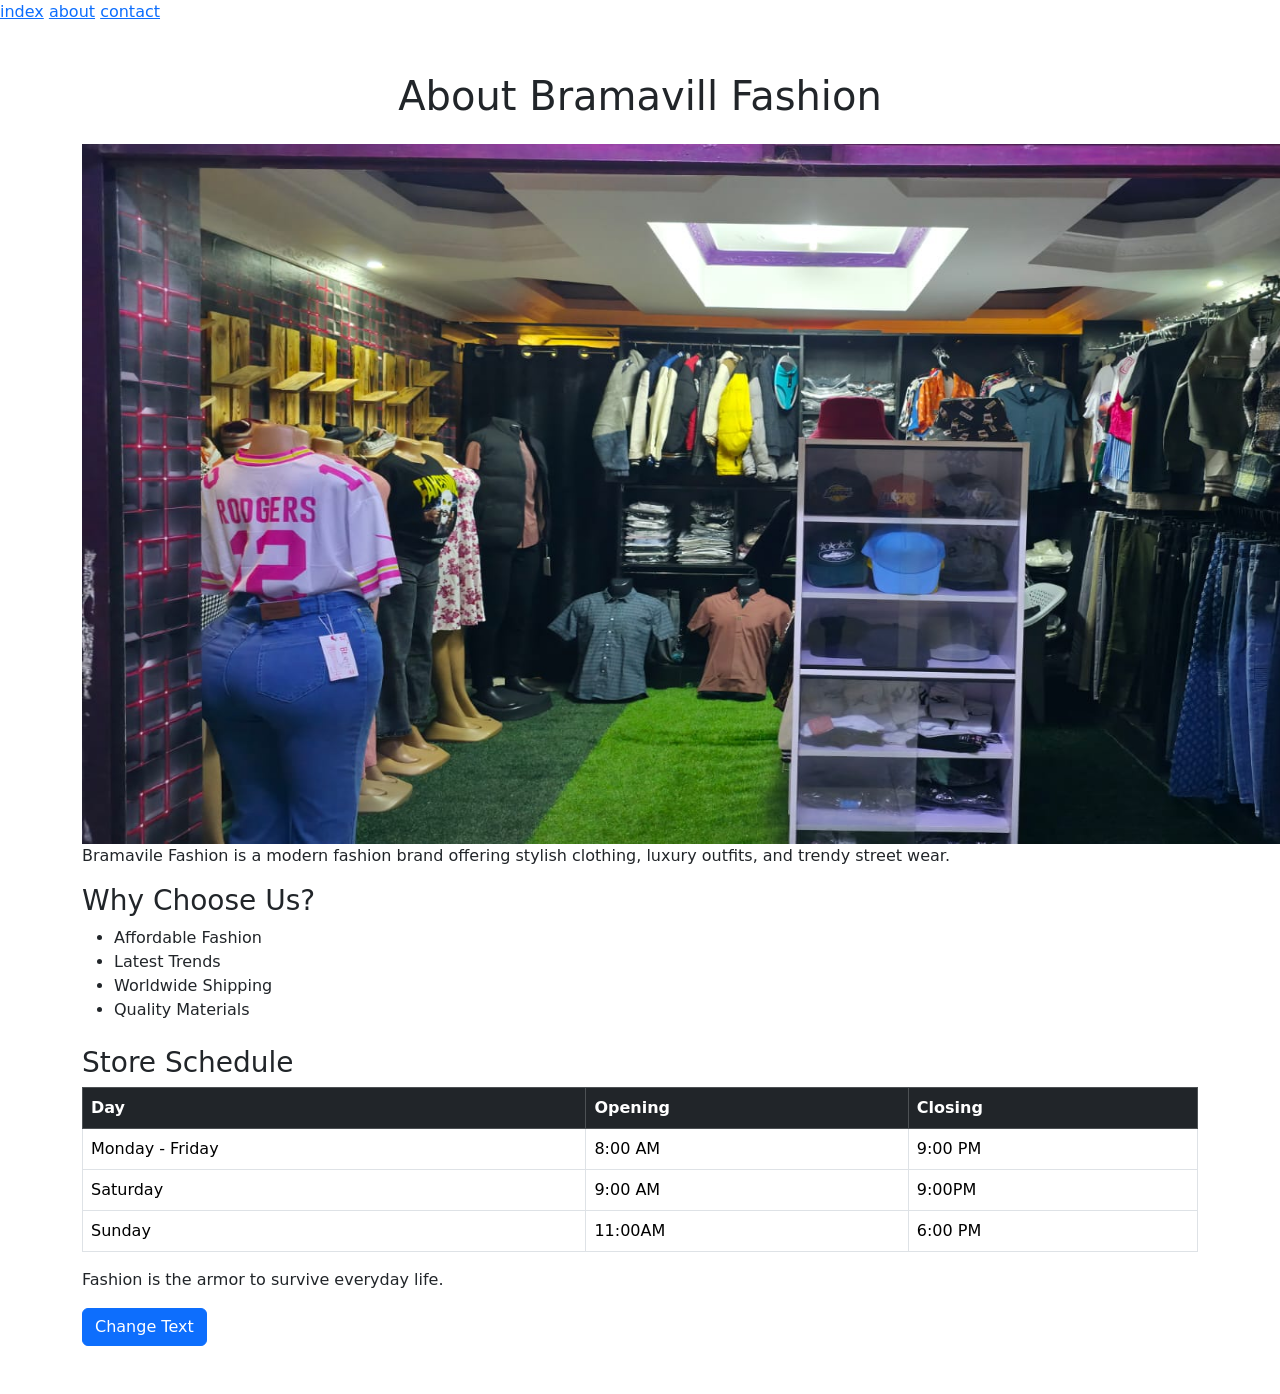
==== about.html @ ee52436b "first commit" ====
<!DOCTYPE html>
<html lang="en">
<head>
  <meta charset="UTF-8">
  <meta name="viewport" content="width=device-width, initial-scale=1.0">
  <title>About Us</title>
 <link href="https://cdn.jsdelivr.net/npm/bootstrap@5.3.8/dist/css/bootstrap.min.css" rel="stylesheet" integrity="sha384-sRIl4kxILFvY47J16cr9ZwB07vP4J8+LH7qKQnuqkuIAvNWLzeN8tE5YBujZqJLB" crossorigin="anonymous">
<link rel="stylesheet" href="style.css">
</head>
<body>
    <a href="index.html">index</a>
    <a href="about.html">about</a>
    <a href="contact.html">contact</a>

<section class="container my-5">
  <h1 class="text-center mb-4">About Bramavill Fashion</h1>

  <img src="assets/profile 2.jpg" alt="Our Store" width="1500" height="700">

  <p>
    Bramavile Fashion is a modern fashion brand offering stylish clothing,
    luxury outfits, and trendy street wear.
  </p>

  <!-- List -->
  <h3>Why Choose Us?</h3>
  <ul>
    <li>Affordable Fashion</li>
    <li>Latest Trends</li>
    <li>Worldwide Shipping</li>
    <li>Quality Materials</li>
  </ul>

  <!-- Table -->
  <h3 class="mt-4">Store Schedule</h3>

  <table class="table table-bordered">
    <thead class="table-dark">
      <tr>
        <th>Day</th>
        <th>Opening</th>
        <th>Closing</th>
      </tr>
    </thead>

    <tbody>
      <tr>
        <td>Monday - Friday</td>
        <td>8:00 AM</td>
        <td>9:00 PM</td>
      </tr>

      <tr>
        <td>Saturday</td>
        <td>9:00 AM</td>
        <td>9:00PM</td>
      </tr>

      <tr>
        <td>Sunday</td>
        <td>11:00AM</td>
        <td>6:00 PM</td>
      </tr>
    </tbody>
  </table>

  <p id="aboutText" class="mt-3">
    Fashion is the armor to survive everyday life.
  </p>

 <button class="btn btn-primary" onclick="changeText()">
    Change Text
  </button> 

</section>

<script src="js/script.js"></script>

</body>
</html>
---- style.css ----
/HOME PAGE/
body{
    background-color: violet;
}

.dark-mode {
  background-color: #121212;
  color: white;
}
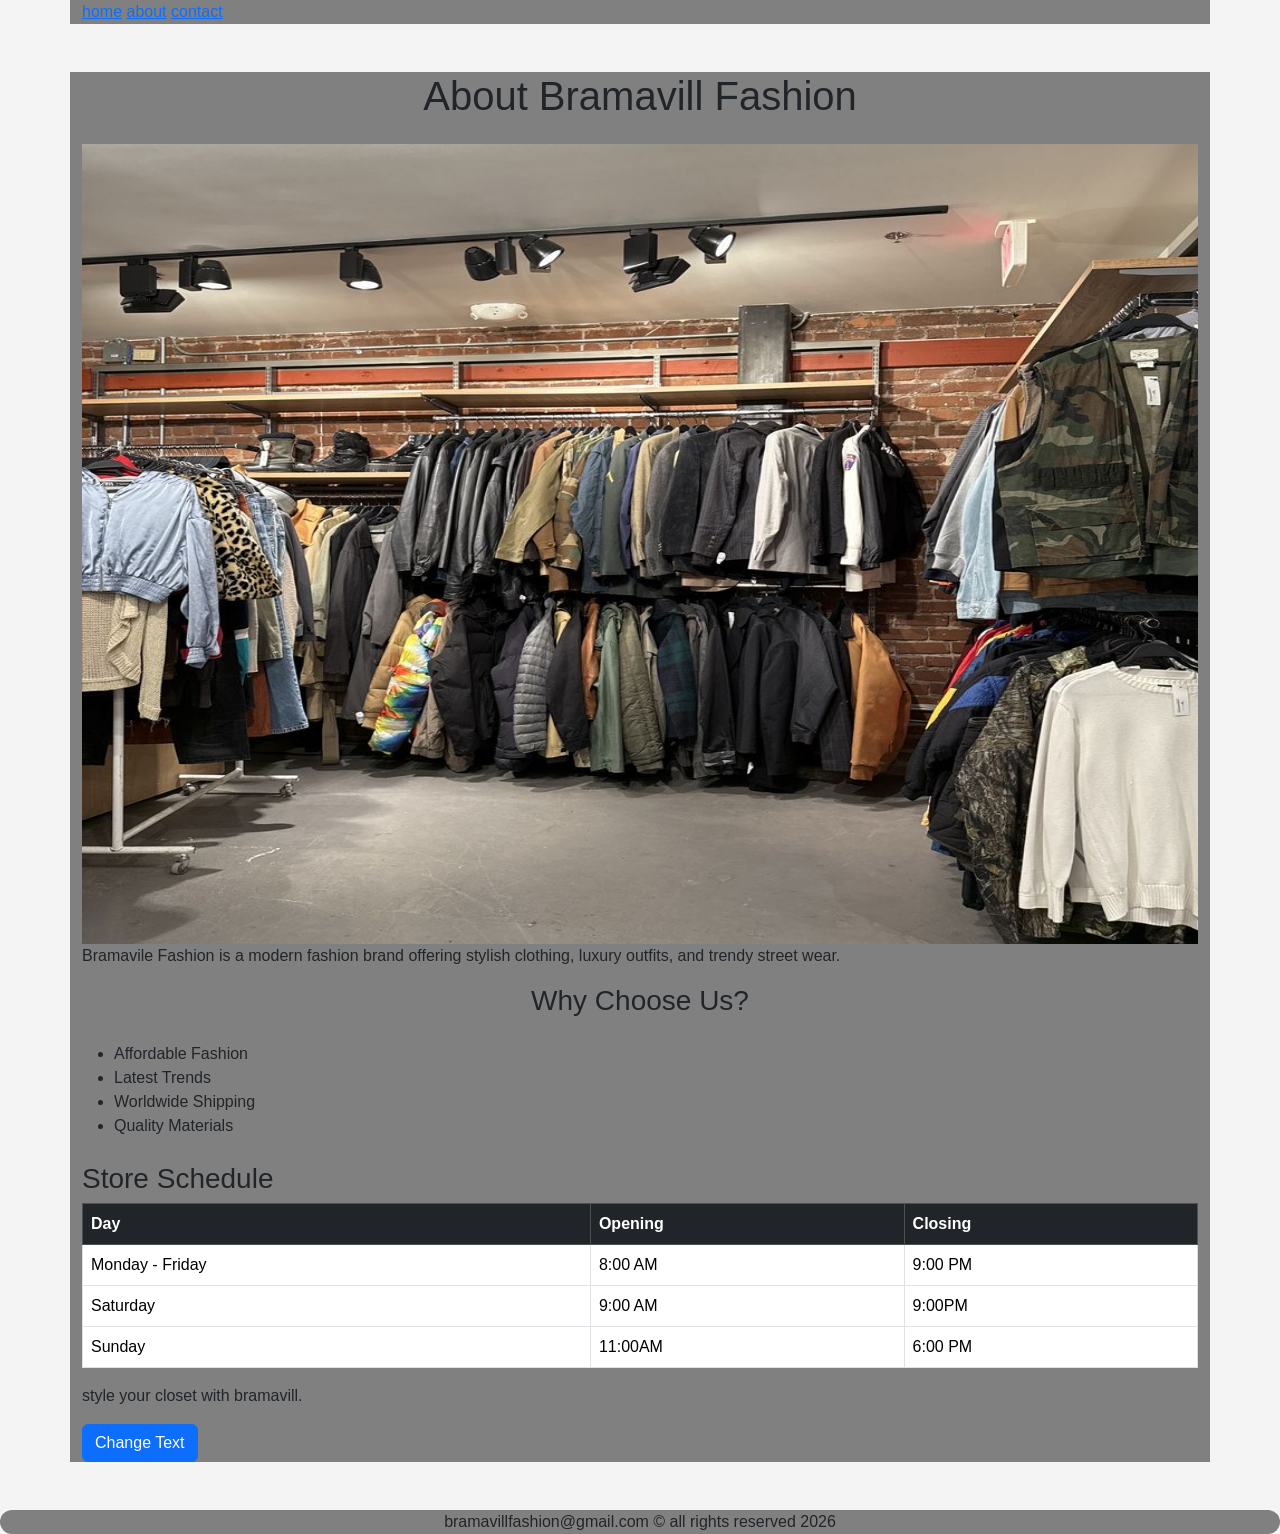
==== commit c26a4704: "first commit" ====
--- a/about.html
+++ b/about.html
@@ -8,14 +8,16 @@
 <link rel="stylesheet" href="style.css">
 </head>
 <body>
-    <a href="index.html">index</a>
+  <nav class="container">
+    <a href="index.html">home</a>
     <a href="about.html">about</a>
     <a href="contact.html">contact</a>
+  </nav>
 
 <section class="container my-5">
   <h1 class="text-center mb-4">About Bramavill Fashion</h1>
 
-  <img src="assets/profile 2.jpg" alt="Our Store" width="1500" height="700">
+  <img src="assets/profile3.jpg" alt="" width="100% " height="800px" >
 
   <p>
     Bramavile Fashion is a modern fashion brand offering stylish clothing,
@@ -23,7 +25,7 @@
   </p>
 
   <!-- List -->
-  <h3>Why Choose Us?</h3>
+  <h3 class="text-center mb-4">Why Choose Us?</h3>
   <ul>
     <li>Affordable Fashion</li>
     <li>Latest Trends</li>
@@ -65,7 +67,7 @@
   </table>
 
   <p id="aboutText" class="mt-3">
-    Fashion is the armor to survive everyday life.
+    style your closet with bramavill.
   </p>
 
  <button class="btn btn-primary" onclick="changeText()">
@@ -73,8 +75,14 @@
   </button> 
 
 </section>
+<div>
+    <footer>
+     
+     bramavillfashion@gmail.com &copy all rights reserved 2026
+    </footer>
+  </div>
 
-<script src="js/script.js"></script>
+<script src="script.js"></script>
 
 </body>
 </html>
--- a/style.css
+++ b/style.css
@@ -1,9 +1,51 @@
-/HOME PAGE/
-body{
-    background-color: violet;
+
+
+
+.dark-mode {
+  background-color: hwb(0 0% 96%);
+  color: white;
 }
 
-.dark-mode {
-  background-color: #121212;
-  color: white;
-}+
+html, body {
+  height: 100%;
+  margin: 0;
+}
+
+html, body {
+  height: 100%;
+  margin: 0;
+}
+
+
+.container my-5{
+  background:#ffff;
+  border-radius: 20px;
+  padding: 2rem;
+  margin-top: 2rem;
+  display: flex;
+  
+}
+
+.container{
+  background-color:gray;
+} 
+footer{
+  border-radius: 50px;
+  text-align: center;
+  background-color:gray;
+}
+.footer-mm{
+  border-radius: 50px;
+  text-align: center;
+  background-color:gray;
+
+}
+
+
+body{
+    margin: 0;
+    font-family: Arial, sans-serif;
+    background: #f4f4f4;
+}
+
